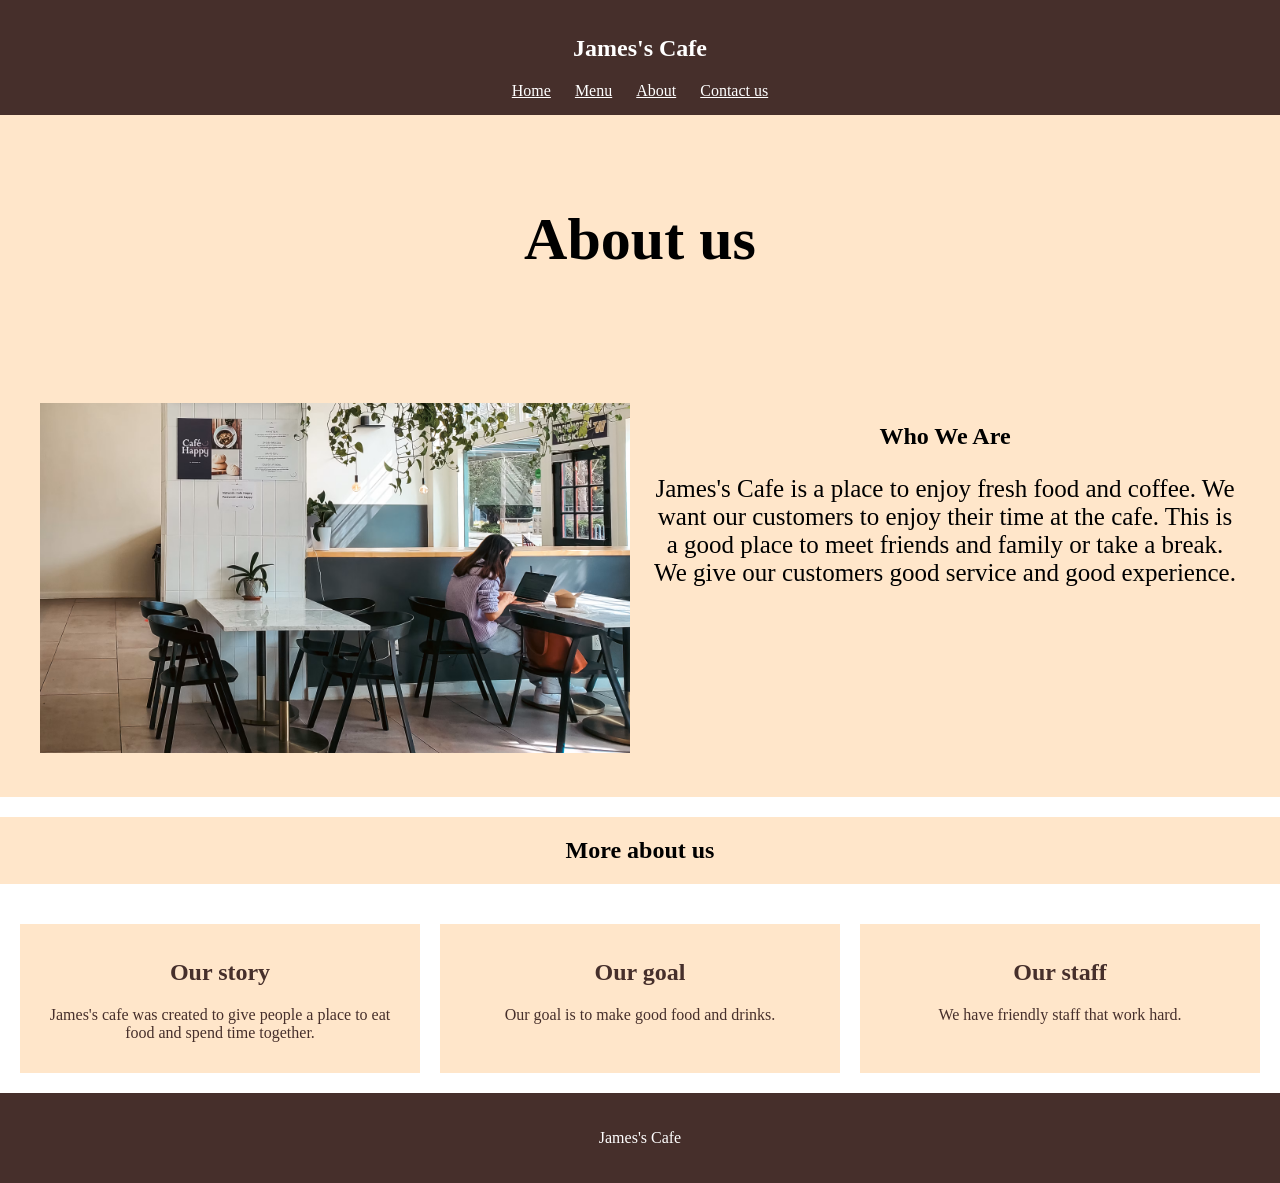
==== Page 3.html @ fe2cfd28 "Add files via upload" ====
<!DOCTYPE html>
<html>
<head>
<title>About Us</title>
<link rel="stylesheet" href="Style.css">
<meta name="viewport" content="width=device-width, initial-scale=1.0">

</head>

<body>

<header>

<h2>James's Cafe</h2>
<nav>
<a href="index.html">Home</a>
<a href="Page 2.html">Menu</a>
<a href="Page 3.html">About</a>
<a href="Page 4.html">Contact us</a>
</nav>
</header>



<section class="AboutpageHeroImage">
<h1>About us</h1>
<p></p>
</section>



<section class="AboutInfo">
<div>
<img src="cafeinside.jpg">
</div>
<div>
<h2>Who We Are</h2>
<p> James's Cafe is a place to enjoy fresh food and coffee.
    We want our customers to enjoy their time at the cafe. 
    This is a good place to meet friends and family or take a break. 
    We give our customers good service and good experience. </p>
</div>
</section>


<h2 class="AboutHeading">More about us</h2>

<section class="AboutpageBoxes">

<div>
<h2>Our story</h2>
<p>James's cafe was created to give people a place to eat food and spend time together.</p>
</div>
<div>
<h2>Our goal</h2>
<p>Our goal is to make good food and drinks.</p>
</div>
<div>
<h2>Our staff</h2>
<p>We have friendly staff that work hard.</p>
</div>


</section>


<footer>
<p>James's Cafe</p>
</footer>
</body>
</html>
---- Style.css ----
/* all pages */
body {
    margin: 0;
    font-family: Georgia;
}


/*header and navigation bar*/
header {
    text-align: center;
    background: #462f2b;
color: white;
  padding: 15px;
}

nav a {
    color: white;
    margin: 10px;
}



/*page 1*/


.HeroImage {
    background-image: url("cafe.jpg");
    background-size: cover;
    background-position: center;
    height: 400px;
    text-align: center;
    padding: 80px 20px;
    color: white;
}

.HeroImage h1 {
    font-size: 100px;
    color: #ffe6ca;
}


.HeroImageButton {
    padding: 12px 20px;
    background: #c47f45;
    color: white;

    margin: 5px;
}

/* Images */

.images {
    display: flex;
    text-align: center;
    padding: 40px;
    gap: 20px;
    background: #ffe6ca;
}

.images div {
    width: 33%;
}

.images img {
    width: 100%;
    height: 190px;
    object-fit:cover;
}



/* footer */
footer {
    background: #462f2b;
    color: white;
    text-align: center;
    padding: 20px;
}




/* Contact page */


.ContactPage {
    text-align: center;
    background: #ffe6ca;
    padding: 40px;
}
.ContactPage form {
    width: 400px;
    margin: auto;
}

.ContactPage input,  /*  text boxes */
.ContactPage textarea {
    width: 100%;
    margin: 5px 0 15px;
    padding: 10px;
}

.ContactPage textarea {
    height: 100px;
}

.ContactPage button {
    background: #c47f45;
    color: white;
    border: none;
    padding: 10px 20px;
}



/* For about us page */


.AboutpageHeroImage {
    background: #ffe6ca;
    text-align: center;
    padding: 40px;
}
.AboutpageHeroImage h1 {
    font-size: 60px;
}

.AboutInfo {
    background: #ffe6ca;
    display: flex;
    text-align: center;
     gap: 20px;
    padding: 40px;

}

.AboutInfo p {
font-size: 25px;
}
    

.AboutInfo div {
    width: 50%;
}

.AboutInfo img {
    width: 100%;
    object-fit: cover;
    height: 350px;
}

.AboutHeading {
    text-align: center;
    background: #ffe6ca;
    padding: 20px;
}

.AboutpageBoxes {
    display: flex;
    gap: 20px;
    padding: 20px;
    text-align: center;
}

.AboutpageBoxes div {
    background: #ffe6ca;
    width: 33%;
    padding: 15px;
}


.AboutpageBoxes h2 {  /*text in box*/
    color: #462f2b;
}
.AboutpageBoxes p {
    color: #462f2b;
}



/*Menu*/

.MenuTitle {
    background: #ffe6ca;
    text-align: center;
    padding: 20px;
}

.Menu {
    background: #ffe6ca;
    text-align: center;
    padding: 20px;
}

.MenuBoxes {
    display: flex;
    gap: 20px;
}

.MenuBoxes div {
    background: #d3d3d3;
    width: 33%; 
padding: 10px;
    box-sizing: border-box;
}

.MenuBoxes img {
    width: 100%;
    height: 150px;
    object-fit: cover;
}











@media screen and (max-width: 992px) {
.images {
    flex-direction: column;
}

.images div {
    width: 100%;
}

}

@media screen and (max-width: 600px) {

.HeroImage h1 {
font-size: 40px;
}

header h2 {
    font-size: 25px;
}

.ContactPage form {
width: 100%;
}

nav a {
    margin: 5px;
}

.HeroImage {
    padding: 40px 10px;
    height: auto;
}

}

@media screen and (max-width: 600px) {
.MenuBoxes {
        flex-direction: column;
        align-items: center;
}

.MenuBoxes div {
    width: 100%;
    box-sizing: border-box;
}

}
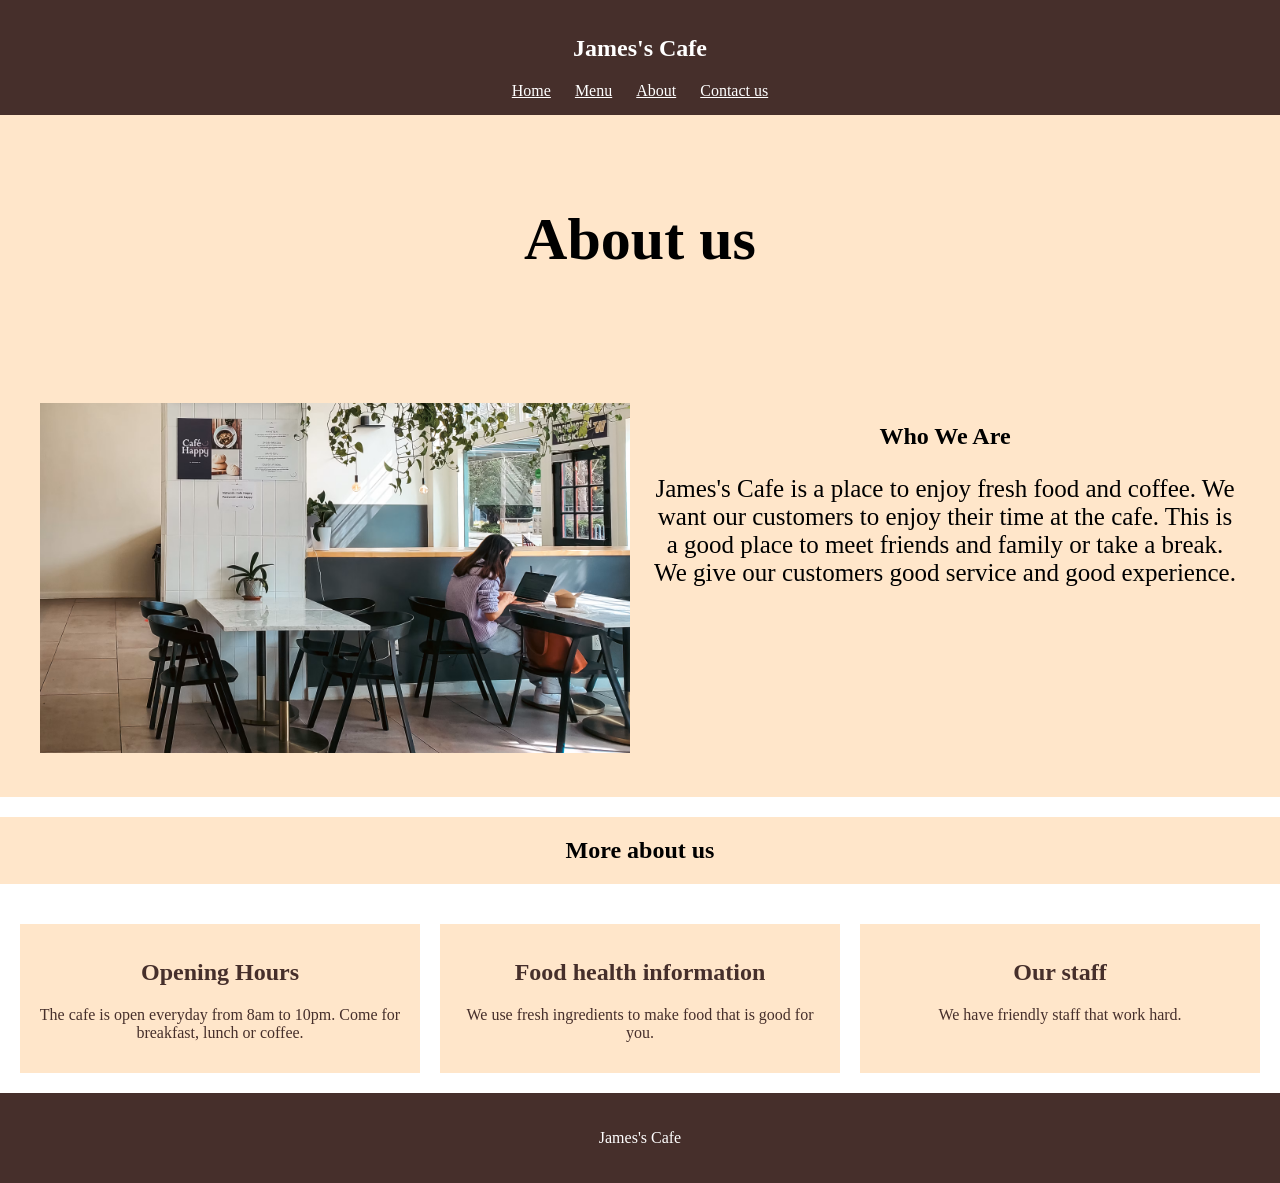
==== commit a2cf2e9b: "Add files via upload" ====
--- a/Page 3.html
+++ b/Page 3.html
@@ -48,12 +48,12 @@
 <section class="AboutpageBoxes">
 
 <div>
-<h2>Our story</h2>
-<p>James's cafe was created to give people a place to eat food and spend time together.</p>
+<h2>Opening Hours</h2>
+<p>The cafe is open everyday from 8am to 10pm. Come for breakfast, lunch or coffee.</p>
 </div>
 <div>
-<h2>Our goal</h2>
-<p>Our goal is to make good food and drinks.</p>
+<h2>Food health information</h2>
+<p>We use fresh ingredients to make food that is good for you.</p>
 </div>
 <div>
 <h2>Our staff</h2>
--- a/Style.css
+++ b/Style.css
@@ -45,6 +45,10 @@
     color: white;
 
     margin: 5px;
+    
+}
+.HeroImageButton:hover {
+    font-size: 20px;
 }
 
 /* Images */
